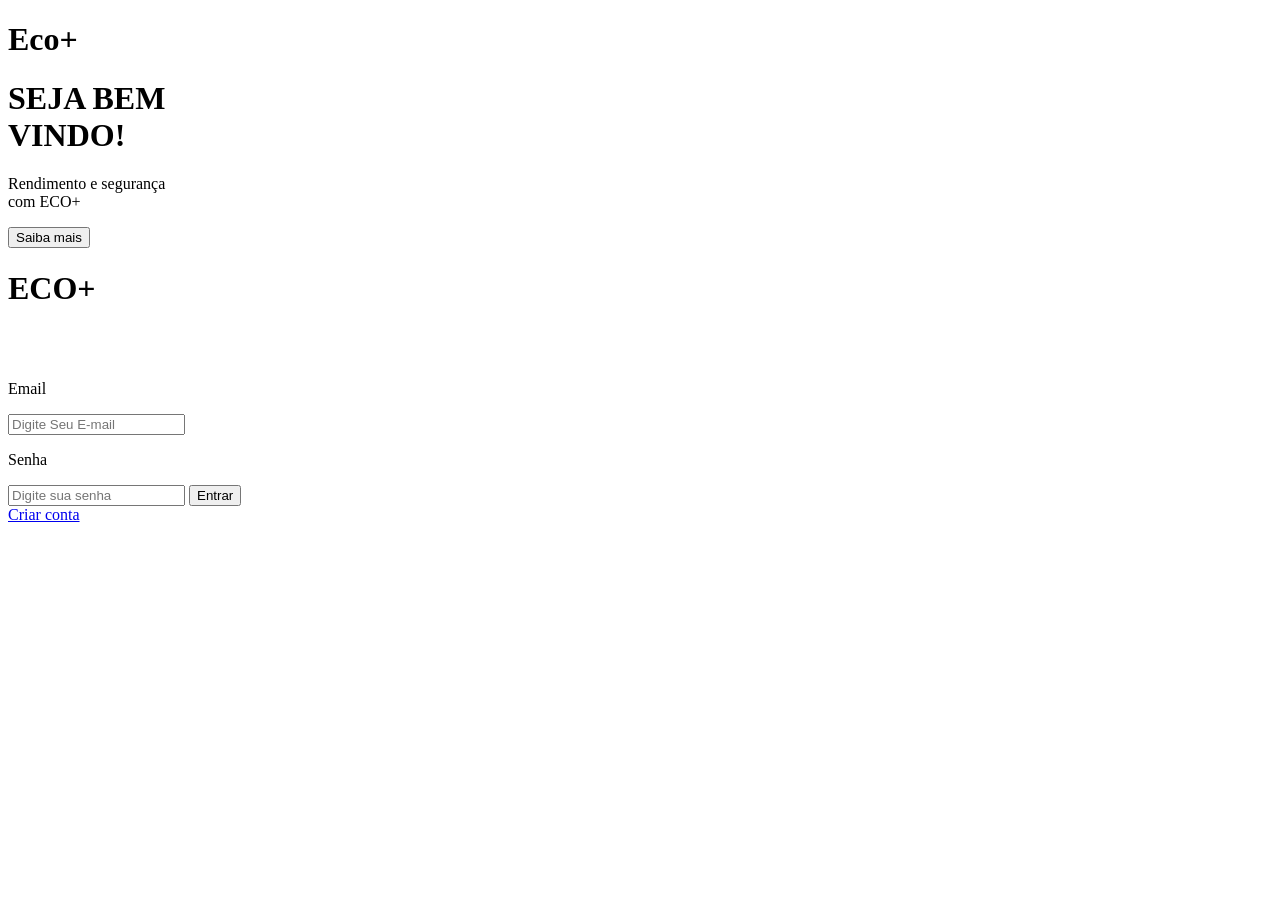
==== html/index.html @ 8de612c9 "first commit" ====
<!DOCTYPE html>
<html lang="en">
  <head>
    <meta charset="UTF-8" />
    <meta name="viewport" content="width=device-width, initial-scale=1.0" />
    <title>Document</title>

    <link rel="stylesheet" href="style.css" />
  </head>
  <body>
    <main>
      <div class="lateral">
        <h1 class="logo">Eco+</h1>

        <div class="nomes">
          <h1>SEJA BEM<br />VINDO!</h1>
          <p>Rendimento e segurança <br />com ECO+</p>
        </div>

        <button class="botao-lateral">Saiba mais</button>
      </div>

      <div class="principal">
        <div class="titulos">
          <h1>ECO+</h1>
        </div>
        <br /><br />

        <form action="">
          <p>Email</p>
          <input type="text" id="Email" placeholder="Digite Seu E-mail" />
          <br />

          <p>Senha</p>
          <input type="text" id="Senha" placeholder="Digite sua senha" />

          <button class="botao-principal">Entrar</button>
          <br />
          <a href="Cadastro.html">Criar conta</a>
        </form>
      </div>
    </main>
  </body>
</html>
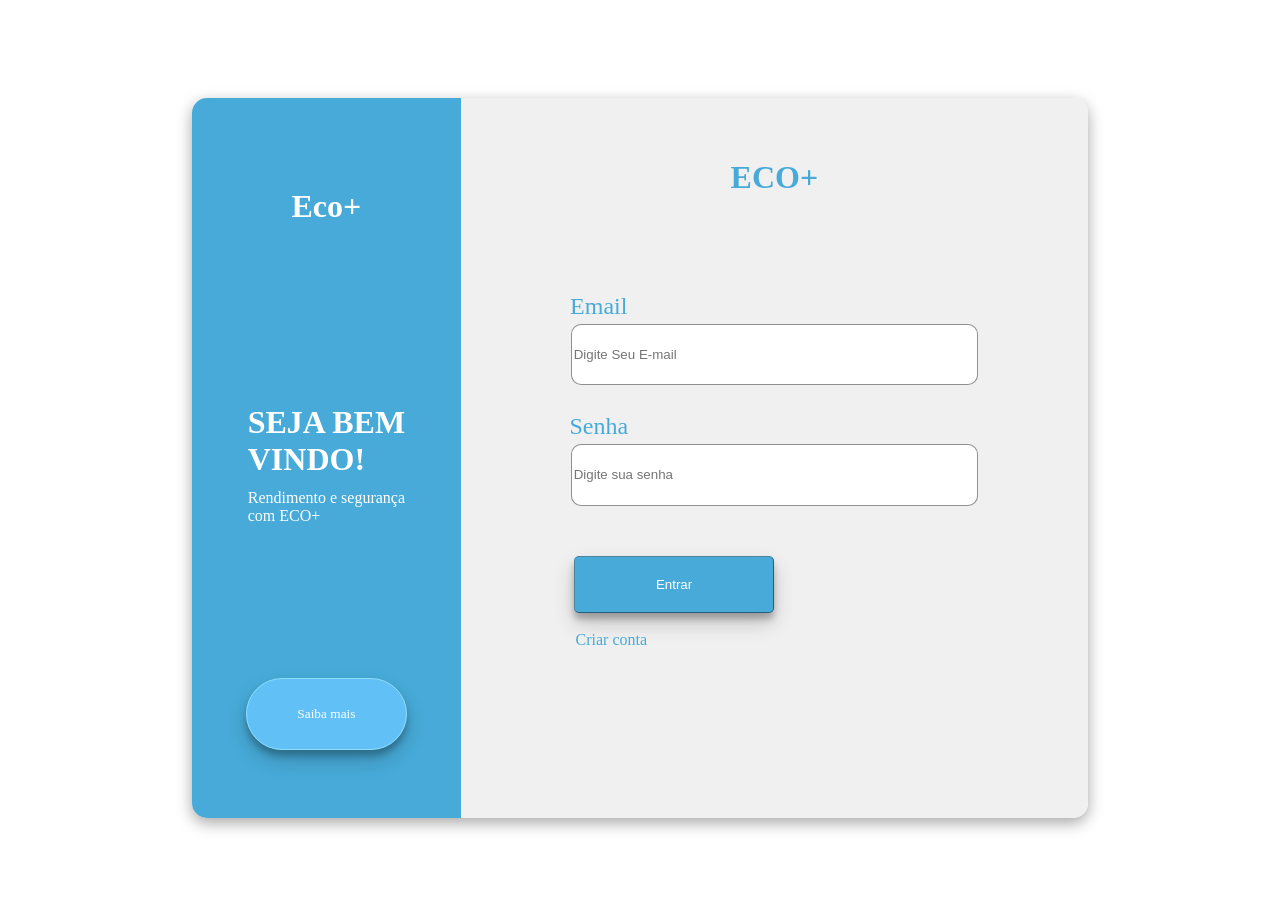
==== commit 9bc6c24d: "conexão com css" ====
--- a/html/index.html
+++ b/html/index.html
@@ -5,7 +5,7 @@
     <meta name="viewport" content="width=device-width, initial-scale=1.0" />
     <title>Document</title>
 
-    <link rel="stylesheet" href="style.css" />
+    <link rel="stylesheet" href="css/style.css" />
   </head>
   <body>
     <main>
--- a/html/css/style.css
+++ b/html/css/style.css
@@ -0,0 +1,165 @@
+body {
+  display: flex;
+  align-items: center;
+  justify-content: center;
+
+  background: #fff;
+}
+
+main {
+  width: 70vw;
+  height: 80vh;
+
+  margin-top: 10vh;
+
+  border-radius: 15px;
+
+  display: flex;
+  flex-direction: row;
+  align-items: center;
+
+  box-shadow: rgba(0, 0, 0, 0.35) 0px 5px 15px;
+}
+
+.lateral {
+  background: #47aad8;
+  width: 30vw;
+  height: 100%;
+  border-top-left-radius: 15px;
+  border-bottom-left-radius: 15px;
+
+  display: flex;
+  flex-direction: column;
+
+  justify-content: space-around;
+  align-items: center;
+
+  color: white;
+}
+
+.lateral p {
+  margin-top: -10px;
+}
+
+.nomes {
+  display: flex;
+  flex-direction: column;
+  justify-content: center;
+  align-items: center;
+}
+
+.principal {
+  background: #f0f0f0;
+  width: 100%;
+  height: 100%;
+
+  border-bottom-right-radius: 15px;
+  border-top-right-radius: 15px;
+
+  display: flex;
+  flex-direction: column;
+  justify-content: center;
+  align-items: center;
+}
+
+form {
+  display: flex;
+  flex-direction: column;
+  justify-content: center;
+  align-items: center;
+
+  width: 80%;
+  height: 80%;
+  background: rgba(106, 142, 35, 0);
+
+  margin-top: -50px;
+}
+
+input {
+  margin-bottom: 50px;
+  margin-top: -20px;
+
+  width: 80%;
+  height: 10%;
+
+  border-radius: 10px;
+
+  border-style: solid;
+  border-color: #00000070;
+  border-width: 1px;
+}
+
+input:focus {
+  margin-bottom: 50px;
+  margin-top: -20px;
+
+  width: 80%;
+  height: 10%;
+
+  border-radius: 10px;
+
+  background: #c1e8ffc7;
+}
+
+.botao-lateral {
+  width: 60%;
+  height: 10%;
+
+  border-radius: 50px;
+  border-color: #90dcfd;
+  background: #68c8ffc7;
+  border-style: groove;
+  border-width: 1.2px;
+  color: white;
+
+  font-family: American Typewriter, serif;
+
+  box-shadow: rgba(0, 0, 0, 0.19) 0px 10px 20px, rgba(0, 0, 0, 0.23) 0px 6px 6px;
+}
+
+.botao-lateral:hover {
+  scale: 1.1;
+}
+
+.botao-principal {
+  width: 40%;
+  height: 10%;
+
+  background: #47aad8;
+  color: #fff;
+
+  border-radius: 5px;
+
+  border-color: #00000070;
+
+  margin-left: -40%;
+
+  border-width: 1px;
+
+  box-shadow: rgba(0, 0, 0, 0.19) 0px 10px 20px, rgba(0, 0, 0, 0.23) 0px 6px 6px;
+}
+
+.botao-principal:hover {
+  background: #4bc6fa;
+  scale: 1.05;
+}
+
+form p {
+  margin-left: -70%;
+
+  margin-top: -8%;
+
+  color: #47aad8;
+  font-size: 24px;
+}
+
+.titulos {
+  color: #47aad8;
+}
+
+a {
+  margin-left: -65%;
+
+  text-decoration: none;
+  color: #47aad8;
+}
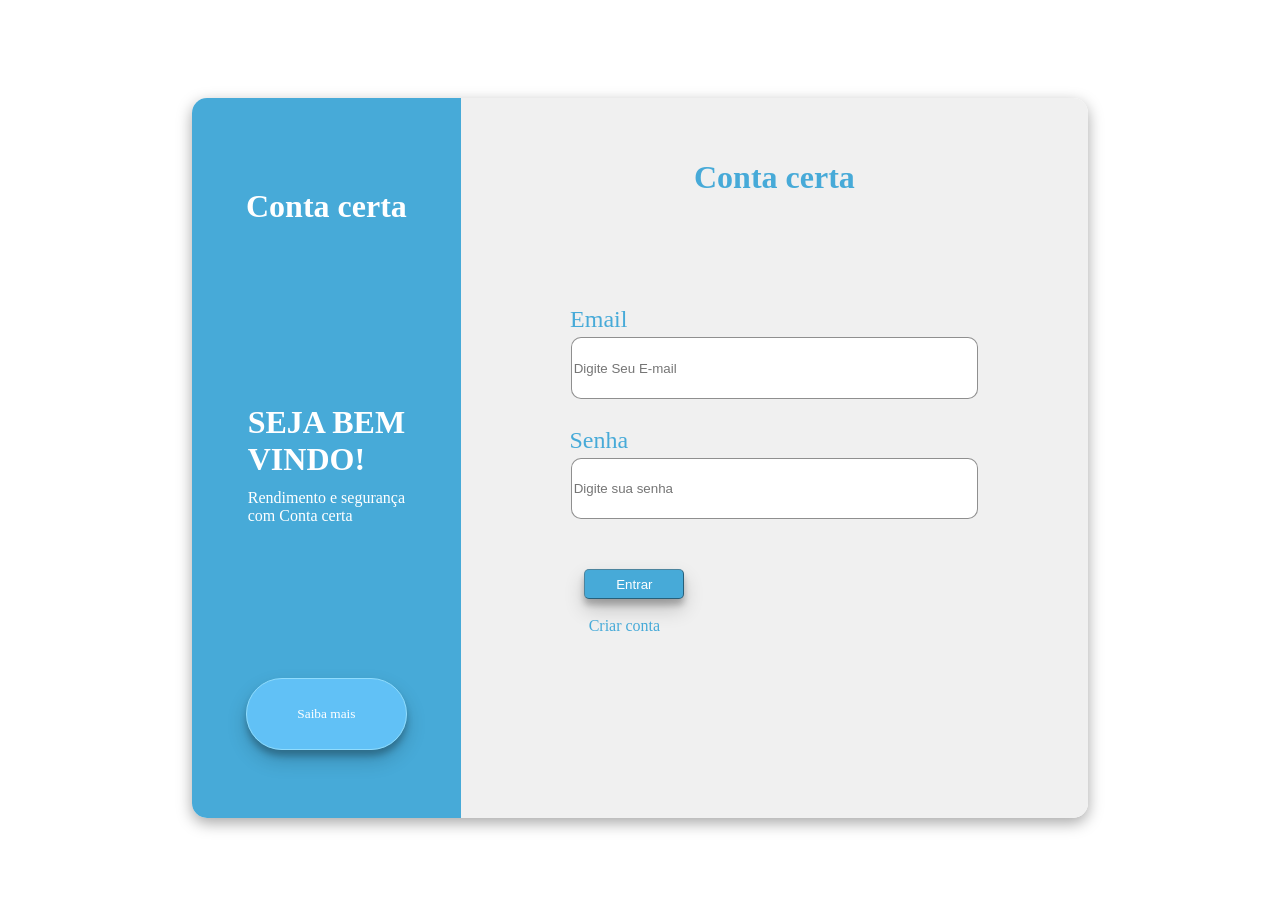
==== commit da1da9a3: "campos obrigatorios" ====
--- a/html/index.html
+++ b/html/index.html
@@ -10,11 +10,11 @@
   <body>
     <main>
       <div class="lateral">
-        <h1 class="logo">Eco+</h1>
+        <h1 class="logo">Conta certa</h1>
 
         <div class="nomes">
           <h1>SEJA BEM<br />VINDO!</h1>
-          <p>Rendimento e segurança <br />com ECO+</p>
+          <p>Rendimento e segurança <br />com Conta certa</p>
         </div>
 
         <button class="botao-lateral">Saiba mais</button>
@@ -22,21 +22,31 @@
 
       <div class="principal">
         <div class="titulos">
-          <h1>ECO+</h1>
+          <h1>Conta certa</h1>
         </div>
         <br /><br />
 
-        <form action="">
+        <form action="HomePage.html">
           <p>Email</p>
-          <input type="text" id="Email" placeholder="Digite Seu E-mail" />
+          <input
+            type="text"
+            required
+            id="Email"
+            placeholder="Digite Seu E-mail"
+          />
           <br />
 
           <p>Senha</p>
-          <input type="text" id="Senha" placeholder="Digite sua senha" />
+          <input
+            type="text"
+            required
+            id="Senha"
+            placeholder="Digite sua senha"
+          />
+          <button class="botao-principal">Entrar</button>
 
-          <button class="botao-principal">Entrar</button>
           <br />
-          <a href="Cadastro.html">Criar conta</a>
+          <a href="Cadastro.html" style="margin-left: -300px">Criar conta</a>
         </form>
       </div>
     </main>
--- a/html/css/style.css
+++ b/html/css/style.css
@@ -122,8 +122,8 @@
 }
 
 .botao-principal {
-  width: 40%;
-  height: 10%;
+  width: 100px;
+  height: 30px;
 
   background: #47aad8;
   color: #fff;
@@ -132,7 +132,7 @@
 
   border-color: #00000070;
 
-  margin-left: -40%;
+  margin-left: -280px;
 
   border-width: 1px;
 
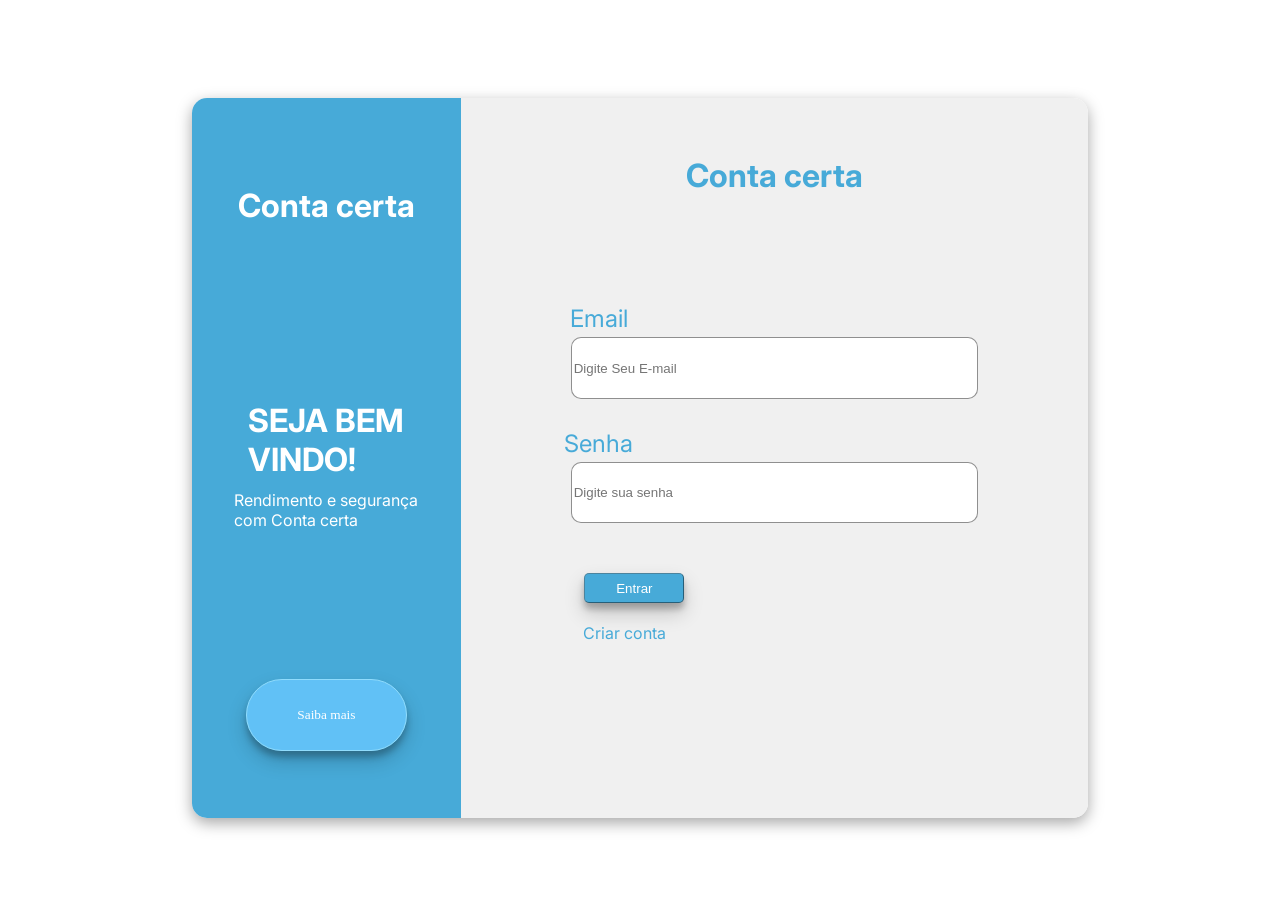
==== commit e7e6ec46: "conexão do back com o front" ====
--- a/html/index.html
+++ b/html/index.html
@@ -1,54 +1,58 @@
 <!DOCTYPE html>
 <html lang="en">
-  <head>
-    <meta charset="UTF-8" />
-    <meta name="viewport" content="width=device-width, initial-scale=1.0" />
-    <title>Document</title>
 
-    <link rel="stylesheet" href="css/style.css" />
-  </head>
-  <body>
-    <main>
-      <div class="lateral">
-        <h1 class="logo">Conta certa</h1>
+<head>
+  <meta charset="UTF-8" />
+  <meta name="viewport" content="width=device-width, initial-scale=1.0" />
+  <link rel="preconnect" href="https://fonts.googleapis.com">
+  <link rel="preconnect" href="https://fonts.gstatic.com" crossorigin>
+  <link href="https://fonts.googleapis.com/css2?family=Fira+Code:wght@300..700&family=Inter:ital,opsz,wght@0,14..32,100..900;1,14..32,100..900&display=swap" rel="stylesheet">
+  <title>Document</title>
 
-        <div class="nomes">
-          <h1>SEJA BEM<br />VINDO!</h1>
-          <p>Rendimento e segurança <br />com Conta certa</p>
-        </div>
+  <link rel="stylesheet" href="css/style.css" />
+</head>
 
-        <button class="botao-lateral">Saiba mais</button>
+<body>
+  <main>
+    <div class="lateral">
+      <h1 class="logo">Conta certa</h1>
+
+      <div class="nomes">
+        <h1>SEJA BEM<br />VINDO!</h1>
+        <p>Rendimento e segurança <br />com Conta certa</p>
       </div>
 
-      <div class="principal">
-        <div class="titulos">
-          <h1>Conta certa</h1>
-        </div>
-        <br /><br />
+      <button class="botao-lateral">Saiba mais</button>
+    </div>
 
-        <form action="HomePage.html">
-          <p>Email</p>
-          <input
-            type="text"
-            required
-            id="Email"
-            placeholder="Digite Seu E-mail"
-          />
-          <br />
+    <div class="principal">
+      <div class="titulos">
+        <h1>Conta certa</h1>
+      </div>
+      <br /><br />
 
-          <p>Senha</p>
-          <input
-            type="text"
-            required
-            id="Senha"
-            placeholder="Digite sua senha"
-          />
-          <button class="botao-principal">Entrar</button>
+      <form id="login-form" action="HomePage.html">
+        <p>Email</p>
+        <input type="text" required id="Email" placeholder="Digite Seu E-mail" />
+        <br />
 
-          <br />
-          <a href="Cadastro.html" style="margin-left: -300px">Criar conta</a>
-        </form>
-      </div>
-    </main>
-  </body>
+        <p>Senha</p>
+        <input type="text" required id="Senha" placeholder="Digite sua senha" />
+        <button class="botao-principal">Entrar</button>
+
+        <br />
+        <a href="Cadastro.html" style="margin-left: -300px">Criar conta</a>
+      </form>
+    </div>
+  </main>
+</body>
+
 </html>
+
+<script>
+  const form = document.getElementById('login-form');
+
+  form.addEventListener('submit', function (event) {
+    event.preventDefault();
+  });
+</script>
--- a/html/css/style.css
+++ b/html/css/style.css
@@ -2,7 +2,7 @@
   display: flex;
   align-items: center;
   justify-content: center;
-
+  font-family: "Inter", sans-serif;
   background: #fff;
 }
 
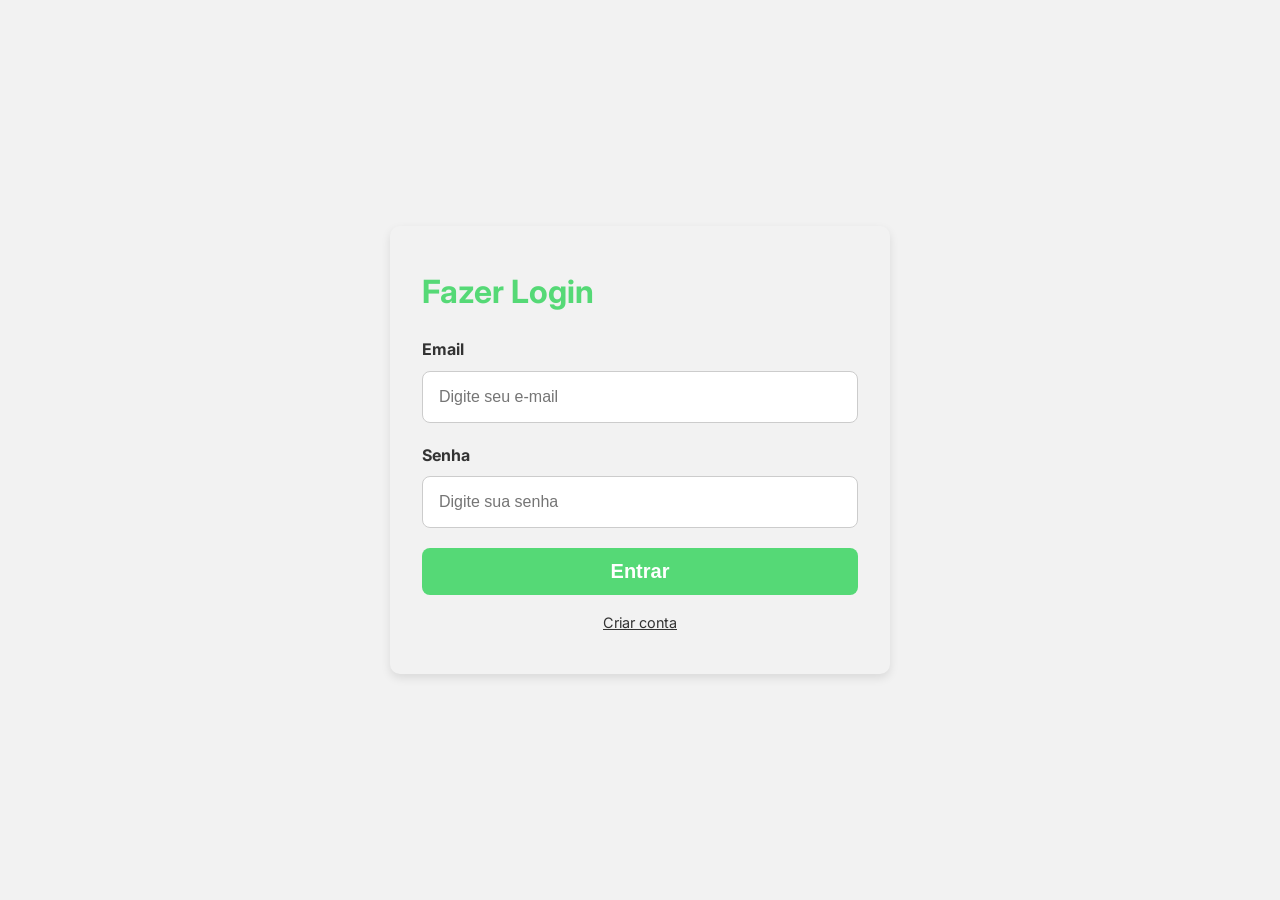
==== commit 02681f20: "ajustes" ====
--- a/html/index.html
+++ b/html/index.html
@@ -7,52 +7,112 @@
   <link rel="preconnect" href="https://fonts.googleapis.com">
   <link rel="preconnect" href="https://fonts.gstatic.com" crossorigin>
   <link href="https://fonts.googleapis.com/css2?family=Fira+Code:wght@300..700&family=Inter:ital,opsz,wght@0,14..32,100..900;1,14..32,100..900&display=swap" rel="stylesheet">
-  <title>Document</title>
-
-  <link rel="stylesheet" href="css/style.css" />
+  <title>Login - Conta Certa</title>
+  <link rel="stylesheet" href="../style/style.css" />
 </head>
 
+<style>
+  * {
+    margin: 0;
+    padding: 0;
+    box-sizing: border-box;
+  }
+
+  body {
+    font-family: 'Inter', sans-serif;
+    color: #333;
+    line-height: 1.6;
+  }
+
+  .container {
+    width: 100vw;
+    height: 100vh;
+    display: flex;
+    justify-content: center;
+    align-items: center;
+  }
+
+  form {
+    width: 100%;
+    max-width: 500px;
+    margin: auto;
+    padding: 40px 32px;
+    border-radius: 10px;
+    box-shadow: 0 4px 10px rgba(0, 0, 0, 0.1);
+  }
+
+  form h3 {
+    font-size: 2rem;
+    margin-bottom: 20px;
+    color: #55D976;
+  }
+
+  .input-box {
+    margin-bottom: 20px;
+  }
+
+  .input-box label {
+    display: block;
+    font-weight: bold;
+    margin-bottom: 8px;
+  }
+
+  .input-box input {
+    width: 100%;
+    padding: 16px;
+    border-radius: 8px;
+    font-size: 1rem;
+    border: 1px solid #ccc;
+    transition: border-color 0.3s ease;
+  }
+
+  .input-box input:focus {
+    outline: none;
+  }
+
+  .login-btn {
+    width: 100%;
+    padding: 12px;
+    color: #FFFFFF;
+    background-color: #55D976;
+    font-size: 1.25rem;
+    font-weight: bold;
+    border-radius: 8px;
+    border: none;
+    cursor: pointer;
+    transition: all 0.3s ease;
+  }
+
+  .login-btn:hover {
+    scale: 0.98;
+  }
+
+  .link {
+    display: block;
+    text-align: center;
+    margin-top: 16px;
+    font-size: 0.9rem;
+    color: #333;
+    transition: color 0.3s ease;
+  }
+</style>
+
 <body>
-  <main>
-    <div class="lateral">
-      <h1 class="logo">Conta certa</h1>
-
-      <div class="nomes">
-        <h1>SEJA BEM<br />VINDO!</h1>
-        <p>Rendimento e segurança <br />com Conta certa</p>
+  <div class="container">
+    <form id="login-form" action="/users/login" method="POST">
+      <h3>Fazer Login</h3>
+      <div class="input-box">
+        <label for="email">Email</label>
+        <input type="email" name="email" required placeholder="Digite seu e-mail">
       </div>
-
-      <button class="botao-lateral">Saiba mais</button>
-    </div>
-
-    <div class="principal">
-      <div class="titulos">
-        <h1>Conta certa</h1>
+      <div class="input-box">
+        <label for="senha">Senha</label>
+        <input type="password" name="senha" required placeholder="Digite sua senha">
       </div>
-      <br /><br />
-
-      <form id="login-form" action="HomePage.html">
-        <p>Email</p>
-        <input type="text" required id="Email" placeholder="Digite Seu E-mail" />
-        <br />
-
-        <p>Senha</p>
-        <input type="text" required id="Senha" placeholder="Digite sua senha" />
-        <button class="botao-principal">Entrar</button>
-
-        <br />
-        <a href="Cadastro.html" style="margin-left: -300px">Criar conta</a>
-      </form>
-    </div>
-  </main>
+      <button type="submit" class="login-btn">Entrar</button>
+      <a href="Cadastro.html" class="link">Criar conta</a>
+    </form>
+  </div>
 </body>
 
-</html>
-
-<script>
-  const form = document.getElementById('login-form');
-
-  form.addEventListener('submit', function (event) {
-    event.preventDefault();
-  });
-</script>+</html>
--- a/style/style.css
+++ b/style/style.css
@@ -0,0 +1,16 @@
+*{
+    margin: 0;
+    padding: 0;
+    box-sizing: border-box;
+}
+
+body{
+    font-family: 'Inter', sans-serif;
+    margin: 0 !important;
+    background-color: #F2F2F2;
+}
+
+img{
+    width: 100%;
+    display: block;
+}
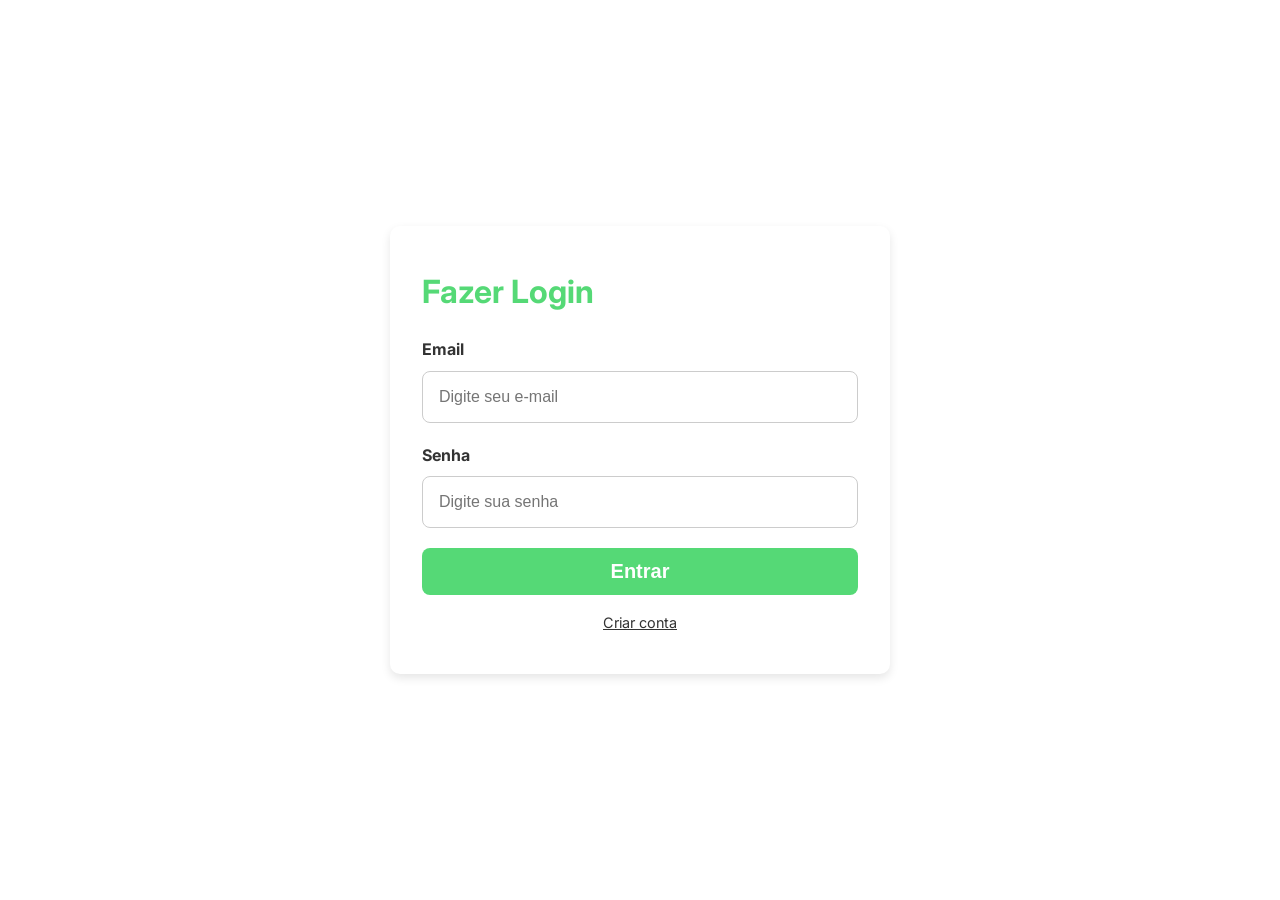
==== commit ab960adf: "jvascript e css" ====
--- a/html/index.html
+++ b/html/index.html
@@ -8,7 +8,7 @@
   <link rel="preconnect" href="https://fonts.gstatic.com" crossorigin>
   <link href="https://fonts.googleapis.com/css2?family=Fira+Code:wght@300..700&family=Inter:ital,opsz,wght@0,14..32,100..900;1,14..32,100..900&display=swap" rel="stylesheet">
   <title>Login - Conta Certa</title>
-  <link rel="stylesheet" href="../style/style.css" />
+  <link rel="stylesheet" href="../css/receitas.css"/>
 </head>
 
 <style>
